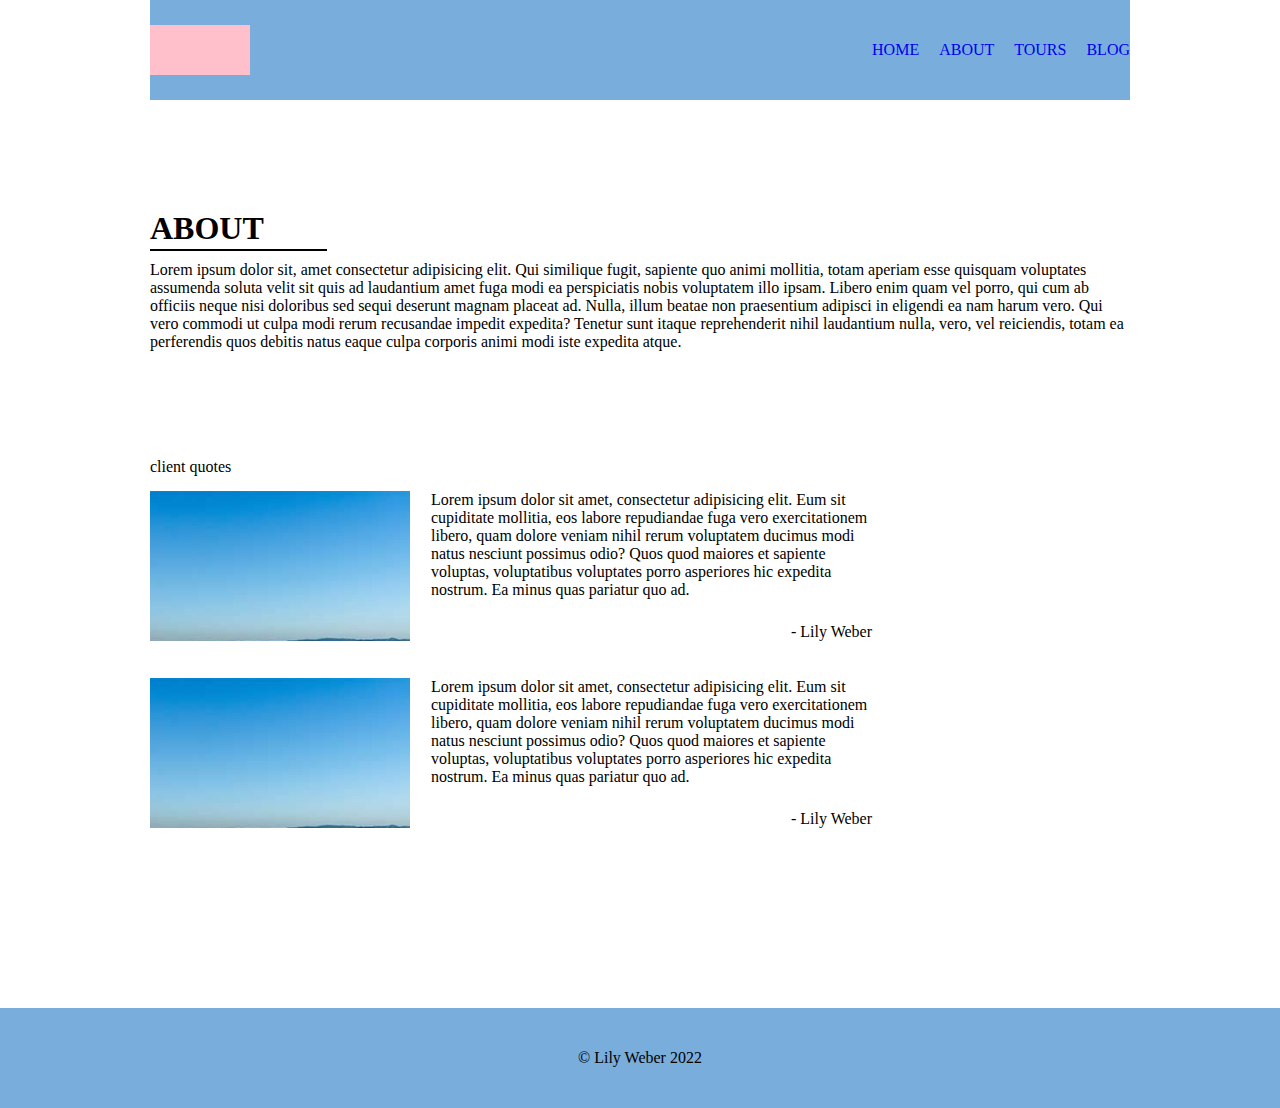
==== index.html @ 14162933 "init project" ====
<!DOCTYPE html>
<html lang="en">

<head>
  <meta charset="UTF-8" />
  <meta http-equiv="X-UA-Compatible" content="IE=edge" />
  <meta name="viewport" content="width=device-width, initial-scale=1.0" />
  <title>Side By Side</title>
  <link rel="stylesheet" href="css/styles.css" />
</head>

<body>
  <nav>
    <div class="logo"></div>
    <div class="links">
      <a href="index.html">HOME</a><a href="about.html">ABOUT</a><a href="#">TOURS</a><a href="#">BLOG</a>
    </div>
  </nav>
  <div id="app">
    <div class="about">
      <div class="about-header">
        <h1 class="about-title">ABOUT</h1>
        <hr />
        <p>Lorem ipsum dolor sit, amet consectetur adipisicing elit. Qui similique fugit, sapiente quo animi mollitia,
          totam aperiam esse quisquam voluptates assumenda soluta velit sit quis ad laudantium amet fuga modi ea
          perspiciatis nobis voluptatem illo ipsam. Libero enim quam vel porro, qui cum ab officiis neque nisi doloribus
          sed sequi deserunt magnam placeat ad. Nulla, illum beatae non praesentium adipisci in eligendi ea nam harum
          vero. Qui vero commodi ut culpa modi rerum recusandae impedit expedita? Tenetur sunt itaque reprehenderit
          nihil laudantium nulla, vero, vel reiciendis, totam ea perferendis quos debitis natus eaque culpa corporis
          animi modi iste expedita atque.</p>
      </div>
      <div class="about-client-quotes">
        <p class="client-quotes-title">client quotes</p>
        <div class="client-box">
          <div class="client-box-img">
            <img src="images/thumb1_300x300.jpg" alt="">
          </div>
          <div class="client-box-quote">
            <p>Lorem ipsum dolor sit amet, consectetur adipisicing elit. Eum sit cupiditate mollitia, eos labore
              repudiandae fuga vero exercitationem libero, quam dolore veniam nihil rerum voluptatem ducimus modi natus
              nesciunt possimus odio? Quos quod maiores et sapiente voluptas, voluptatibus voluptates porro asperiores
              hic expedita nostrum. Ea minus quas pariatur quo ad.</p>
          </div>
          <div class="client-name">- Lily Weber</div>
        </div>
        <div class="client-box">
          <div class="client-box-img">
            <img src="images/thumb1_300x300.jpg" alt="">
          </div>
          <div class="client-box-quote">
            <p>Lorem ipsum dolor sit amet, consectetur adipisicing elit. Eum sit cupiditate mollitia, eos labore
              repudiandae fuga vero exercitationem libero, quam dolore veniam nihil rerum voluptatem ducimus modi natus
              nesciunt possimus odio? Quos quod maiores et sapiente voluptas, voluptatibus voluptates porro asperiores
              hic expedita nostrum. Ea minus quas pariatur quo ad.</p>
          </div>
          <div class="client-name">- Lily Weber</div>
        </div>
      </div>
    </div>
  </div>
  <footer>
    <div class="footer-content">
      &copy; Lily Weber 2022
    </div>
  </footer>
</body>

</html>
---- css/styles.css ----
* {
  margin: 0;
  padding: 0;
  box-sizing: border-box;
}

html,
body {
  height: 100%;
}

h1,
h2,
h3,
h4,
h5,
h6,
p {
  margin-bottom: 15px;
}

#app {
  max-width: 980px;
  margin: 0 auto;
}

nav {
  max-width: 980px;
  margin: 0 auto;
  background-color: #79ADDC;
  height: 100px;
  display: flex;
  align-items: center;
  justify-content: space-between;
}
nav .logo {
  width: 100px;
  height: 50px;
  background-color: pink;
}
nav .links a {
  text-decoration: none;
  margin-left: 20px;
}

footer {
  height: 100px;
  background-color: #79ADDC;
}
footer .footer-content {
  max-width: 980px;
  height: 100%;
  margin: 0 auto;
  display: flex;
  align-items: center;
  justify-content: space-evenly;
}

.about {
  margin-top: 110px;
  margin-bottom: 180px;
}
.about .about-header h1 {
  margin-bottom: 2px;
}
.about .about-header hr {
  width: 177px;
  height: 2px;
  border-width: 0px;
  background-color: black;
  margin-bottom: 10px;
}
.about .about-client-quotes {
  margin-top: 107px;
}
.about .about-client-quotes .client-box {
  max-width: 722px;
  display: flex;
  position: relative;
  margin-bottom: 37px;
}
.about .about-client-quotes .client-box .client-box-img {
  width: 260px;
  height: 150px;
  overflow: hidden;
  margin-right: 21px;
}
.about .about-client-quotes .client-box .client-box-img img {
  width: 100%;
}
.about .about-client-quotes .client-box .client-box-quote {
  width: 440px;
  margin-bottom: 20px;
}
.about .about-client-quotes .client-box .client-name {
  position: absolute;
  bottom: 0;
  right: 0;
}

/*# sourceMappingURL=styles.css.map */
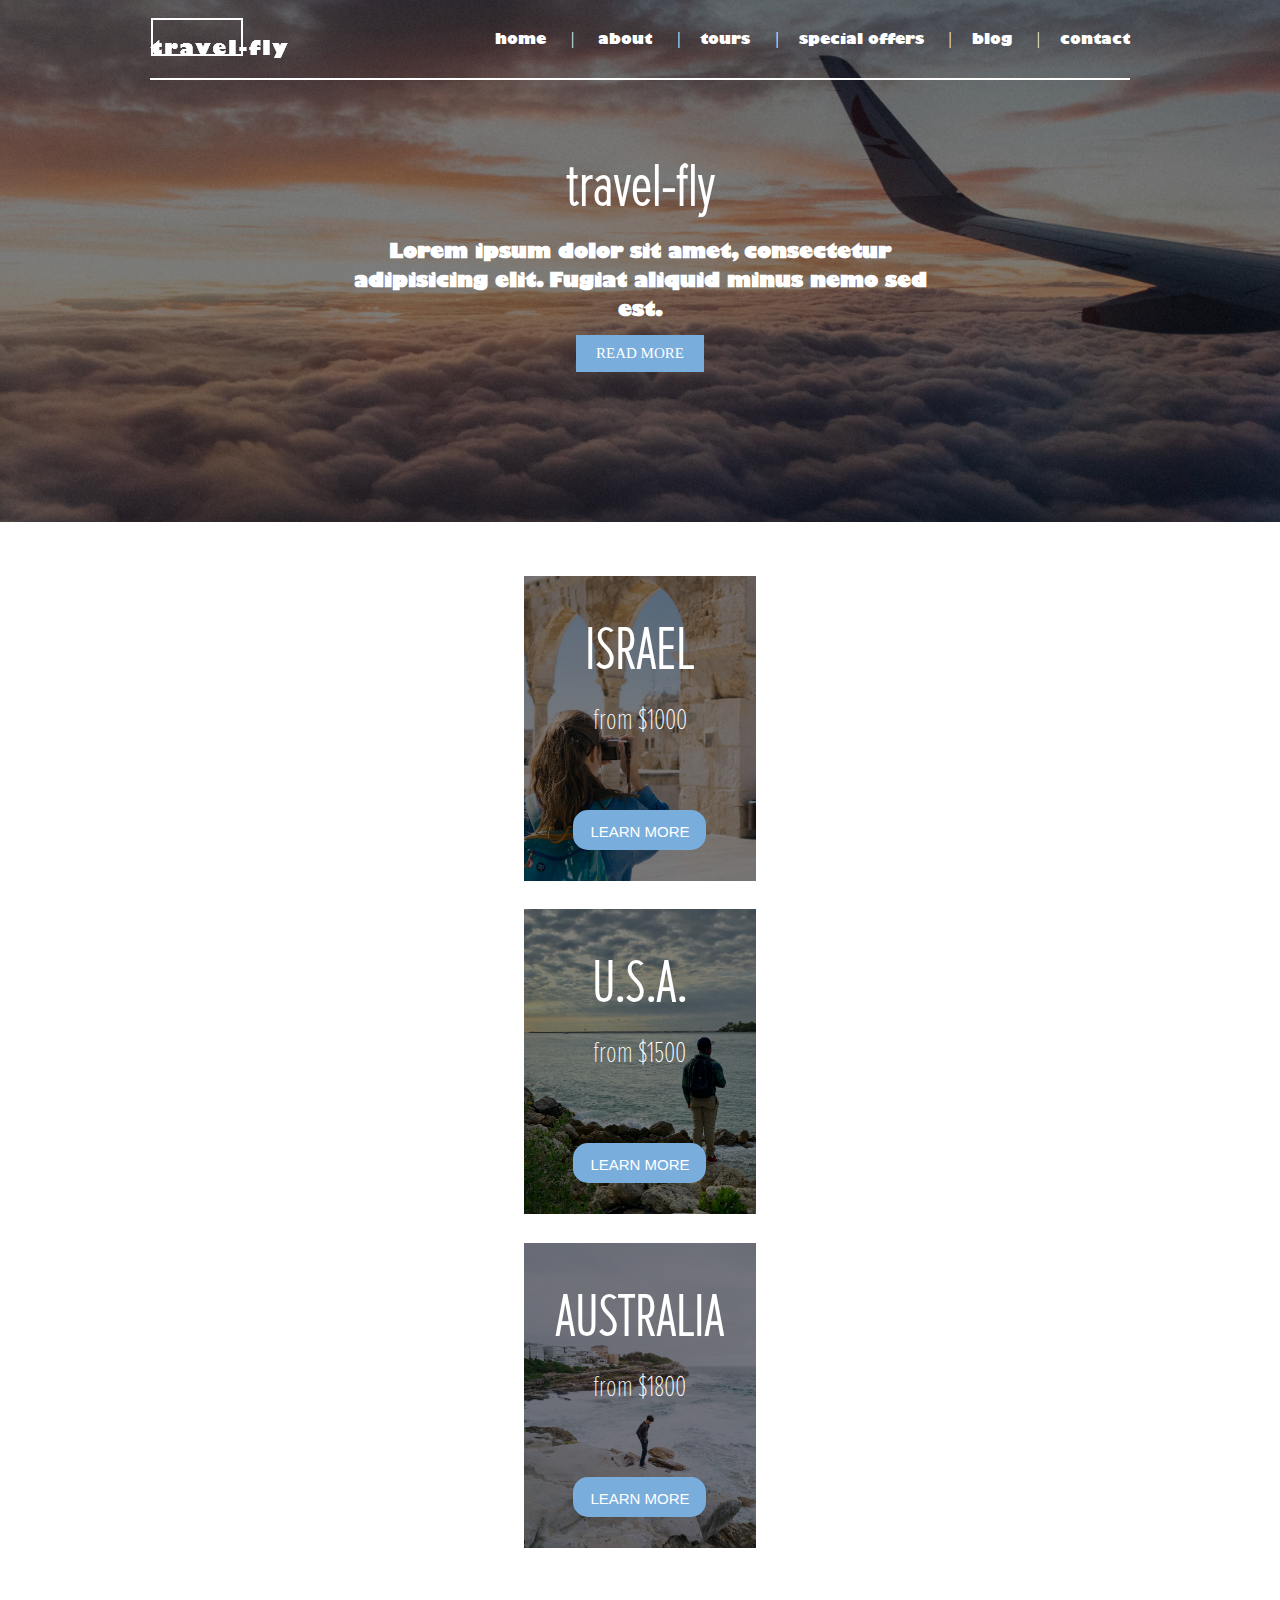
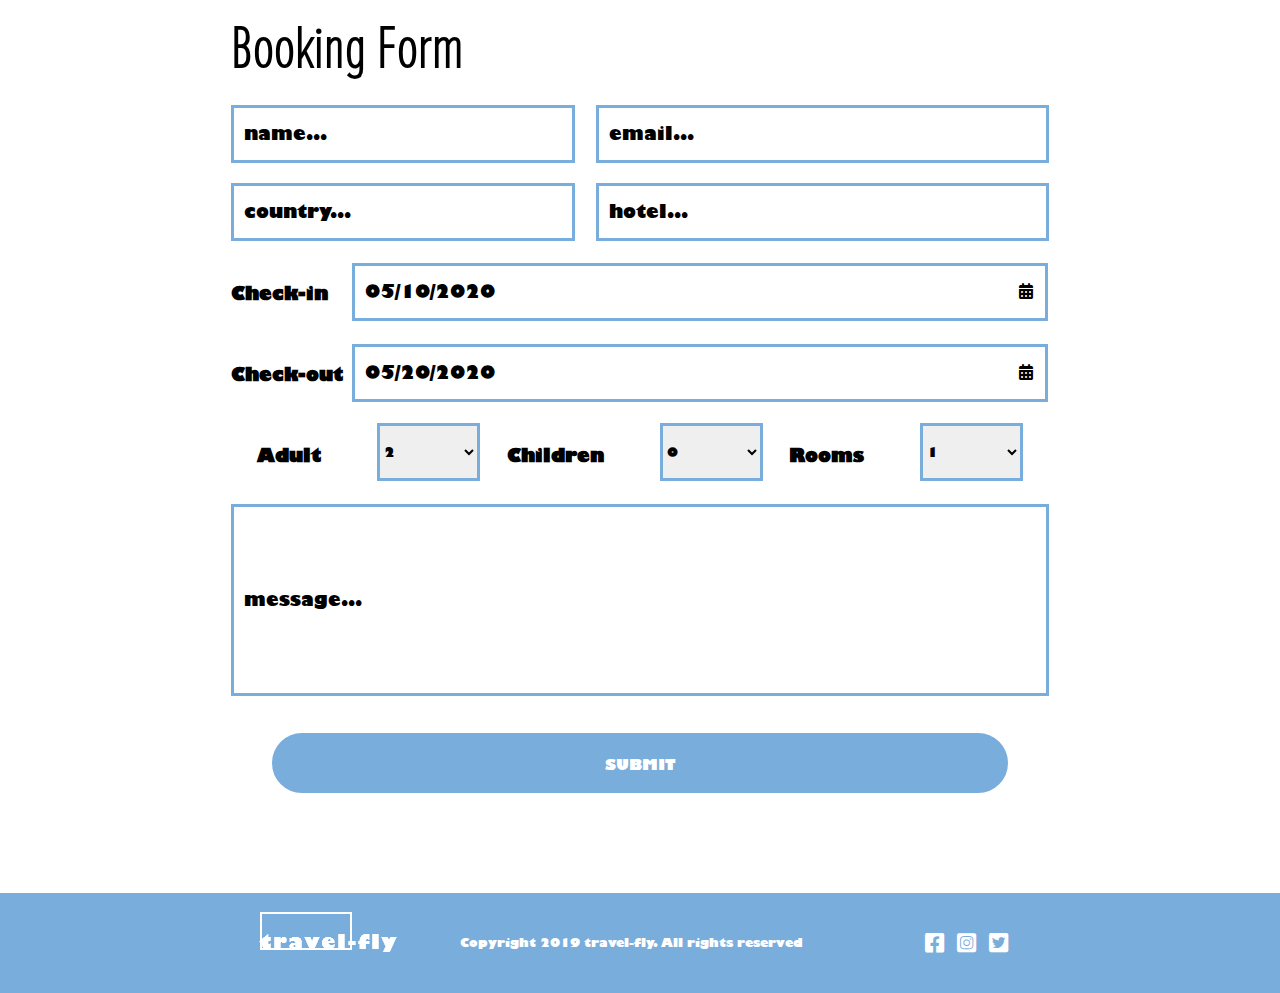
==== commit 8257dee7: "added home page" ====
--- a/index.html
+++ b/index.html
@@ -1,68 +1,133 @@
 <!DOCTYPE html>
 <html lang="en">
+<!--this is a change to push-->
 
 <head>
-  <meta charset="UTF-8" />
-  <meta http-equiv="X-UA-Compatible" content="IE=edge" />
-  <meta name="viewport" content="width=device-width, initial-scale=1.0" />
-  <title>Side By Side</title>
-  <link rel="stylesheet" href="css/styles.css" />
+    <meta charset="UTF-8">
+    <meta http-equiv="X-UA-Compatible" content="IE=edge">
+    <meta name="viewport" content="width=device-width, initial-scale=1.0">
+    <title>Start Fly | Travel is Good!</title>
+    <link rel="stylesheet" href="https://cdnjs.cloudflare.com/ajax/libs/font-awesome/6.0.0/css/all.min.css"
+        integrity="sha512-9usAa10IRO0HhonpyAIVpjrylPvoDwiPUiKdWk5t3PyolY1cOd4DSE0Ga+ri4AuTroPR5aQvXU9xC6qOPnzFeg=="
+        crossorigin="anonymous" referrerpolicy="no-referrer" />
+    <link rel="stylesheet" href="css/styles.css">
 </head>
 
 <body>
-  <nav>
-    <div class="logo"></div>
-    <div class="links">
-      <a href="index.html">HOME</a><a href="about.html">ABOUT</a><a href="#">TOURS</a><a href="#">BLOG</a>
+    <navh>
+        <div class="logo">
+            <img src="images/Group 2.png" alt="">
+        </div>
+        <div class="links">
+            <a href="#">home </a>
+            <span>|</span>
+            <a href="about.html">about </a><span>|</span><a href="#">tours </a><span>|</span><a href="#">special offers
+            </a><span>|</span><a href="#">blog </a><span>|</span><a href="#">contact </a>
+        </div>
+    </navh>
+    <div class="banner">
+        <div class="herotext">
+            <h1>travel-fly</h1>
+            <h3>Lorem ipsum dolor sit amet, consectetur adipisicing elit.
+                Fugiat aliquid minus nemo sed est.</h3>
+            <a href="#">READ MORE</a>
+        </div>
     </div>
-  </nav>
-  <div id="app">
-    <div class="about">
-      <div class="about-header">
-        <h1 class="about-title">ABOUT</h1>
-        <hr />
-        <p>Lorem ipsum dolor sit, amet consectetur adipisicing elit. Qui similique fugit, sapiente quo animi mollitia,
-          totam aperiam esse quisquam voluptates assumenda soluta velit sit quis ad laudantium amet fuga modi ea
-          perspiciatis nobis voluptatem illo ipsam. Libero enim quam vel porro, qui cum ab officiis neque nisi doloribus
-          sed sequi deserunt magnam placeat ad. Nulla, illum beatae non praesentium adipisci in eligendi ea nam harum
-          vero. Qui vero commodi ut culpa modi rerum recusandae impedit expedita? Tenetur sunt itaque reprehenderit
-          nihil laudantium nulla, vero, vel reiciendis, totam ea perferendis quos debitis natus eaque culpa corporis
-          animi modi iste expedita atque.</p>
-      </div>
-      <div class="about-client-quotes">
-        <p class="client-quotes-title">client quotes</p>
-        <div class="client-box">
-          <div class="client-box-img">
-            <img src="images/thumb1_300x300.jpg" alt="">
-          </div>
-          <div class="client-box-quote">
-            <p>Lorem ipsum dolor sit amet, consectetur adipisicing elit. Eum sit cupiditate mollitia, eos labore
-              repudiandae fuga vero exercitationem libero, quam dolore veniam nihil rerum voluptatem ducimus modi natus
-              nesciunt possimus odio? Quos quod maiores et sapiente voluptas, voluptatibus voluptates porro asperiores
-              hic expedita nostrum. Ea minus quas pariatur quo ad.</p>
-          </div>
-          <div class="client-name">- Lily Weber</div>
+
+    <div class="promotours">
+        <div class="container-one">
+            <div class="textcontainer">
+                <h2>ISRAEL</h2>
+                <p>from $1000</p>
+                <a href="#">LEARN MORE</a>
+            </div>
         </div>
-        <div class="client-box">
-          <div class="client-box-img">
-            <img src="images/thumb1_300x300.jpg" alt="">
-          </div>
-          <div class="client-box-quote">
-            <p>Lorem ipsum dolor sit amet, consectetur adipisicing elit. Eum sit cupiditate mollitia, eos labore
-              repudiandae fuga vero exercitationem libero, quam dolore veniam nihil rerum voluptatem ducimus modi natus
-              nesciunt possimus odio? Quos quod maiores et sapiente voluptas, voluptatibus voluptates porro asperiores
-              hic expedita nostrum. Ea minus quas pariatur quo ad.</p>
-          </div>
-          <div class="client-name">- Lily Weber</div>
+        <div class="container-two">
+            <div class="textcontainer">
+                <h2>U.S.A.</h2>
+                <p>from $1500</p>
+                <a href="#">LEARN MORE</a>
+            </div>
         </div>
-      </div>
+        <div class="container-three">
+            <div class="textcontainer">
+                <h2>AUSTRALIA</h2>
+                <p>from $1800</p>
+                <a href="#">LEARN MORE</a>
+            </div>
+        </div>
     </div>
-  </div>
-  <footer>
-    <div class="footer-content">
-      &copy; Lily Weber 2022
+
+    <div class="form-content">
+        <h3 class="formtitle">Booking Form</h3>
+        <div class="top-boxes">
+            <input type="text" id="name" placeholder="name...">
+            <input type="email" id="email" class="long-boxes" placeholder="email...">
+        </div>
+        <div class="top-boxes">
+            <input type="text" id="country" placeholder="country...">
+            <input type="text" id="hotel" class="long-boxes" placeholder="hotel...">
+        </div>
+        <div class="top-boxes">
+            <h2>Check-in</h2>
+            <input type="text" id="checkin" class="check" placeholder="05/10/2020">
+            <div><i class="icon fa-solid fa-calendar-days"></i></div>
+        </div>
+        <div class="top-boxes">
+            <h2>Check-out</h2>
+            <input type="text" id="checkout" class="check" placeholder="05/20/2020">
+            <div><i class="icon fa-solid fa-calendar-days"></i></div>
+        </div>
+        <div class="attendees">
+            <div class="adults">
+                <h2>Adult</h2>
+                <select name="adults" id="adults">
+                    <option value="1">1</option>
+                    <option value="2" selected>2</option>
+                    <option value="3">3</option>
+                    <option value="4">4</option>
+                    <option value="5">5</option>
+                </select>
+            </div>
+            <div class="children">
+                <h2>Children</h2>
+                <select name="children" id="children">
+                    <option value="0" selected>0</option>
+                    <option value="1">1</option>
+                    <option value="2">2</option>
+                    <option value="3">3</option>
+                    <option value="4">4</option>
+                </select>
+            </div>
+            <div class="rooms">
+                <h2>Rooms</h2>
+                <select name="rooms" id="rooms">
+                    <option value="1">1</option>
+                    <option value="2">2</option>
+                    <option value="3">3</option>
+                    <option value="4">4</option>
+                    <option value="5">5</option>
+                </select>
+            </div>
+        </div>
+        <input type="textarea" class="message" placeholder="message...">
+        <input type="submit" class="submit" value="SUBMIT">
     </div>
-  </footer>
+    <div class="footer">
+        <div class="container">
+            <div class="logo">
+                <img src="images/Group 2.png" alt="">
+            </div>
+            <div class="copyright">
+                Copyright 2019 travel-fly. All rights reserved
+            </div>
+            <div class="socials">
+                <i class="fa-brands fa-facebook-square"></i>
+                <i class="fa-brands fa-instagram-square"></i>
+                <i class="fa-brands fa-twitter-square"></i>
+            </div>
+        </div>
+    </div>
 </body>
 
 </html>--- a/css/styles.css
+++ b/css/styles.css
@@ -1,3 +1,11 @@
+@font-face {
+  font-family: ProximaNovaECT;
+  src: url(../Proxima_Nova_Extra_Condensed_Thin.otf);
+}
+@font-face {
+  font-family: GillSansUB;
+  src: url(../GILSANUB.TTF);
+}
 * {
   margin: 0;
   padding: 0;
@@ -24,36 +32,448 @@
   margin: 0 auto;
 }
 
+navh {
+  max-width: 980px;
+  height: 80px;
+  margin: 0 auto;
+  border-bottom: 2px solid white;
+  display: flex;
+  align-items: center;
+  justify-content: space-between;
+  position: relative;
+  z-index: 99;
+}
+navh span {
+  color: white;
+  margin: 0 20px;
+}
+navh .logo {
+  max-width: 10%;
+  height: 53%;
+}
+navh .links {
+  max-width: 80%;
+}
+navh .links a {
+  font-size: 15px;
+  color: white;
+  text-decoration: none;
+  font-family: GillSansUB;
+}
+
+@media screen and (max-width: 1250px) and (min-width: 890px) {
+  nav .links {
+    margin-left: 20%;
+  }
+}
+@media screen and (max-width: 889px) {
+  nav .links {
+    font-size: 10px;
+    margin-left: 17%;
+  }
+}
 nav {
   max-width: 980px;
-  margin: 0 auto;
-  background-color: #79ADDC;
-  height: 100px;
+  height: 80px;
+  margin: 0 auto;
+  border-bottom: 2px solid black;
   display: flex;
   align-items: center;
   justify-content: space-between;
+  position: relative;
+  z-index: 99;
+}
+nav span {
+  color: black;
+  margin: 0 20px;
 }
 nav .logo {
-  width: 100px;
-  height: 50px;
-  background-color: pink;
+  max-width: 10%;
+  height: 53%;
+  color: black;
+}
+nav .links {
+  max-width: 80%;
 }
 nav .links a {
+  font-size: 15px;
+  color: black;
   text-decoration: none;
-  margin-left: 20px;
-}
-
-footer {
+  font-family: GillSansUB;
+}
+
+@media screen and (max-width: 1250px) and (min-width: 890px) {
+  nav .links {
+    margin-left: 20%;
+  }
+}
+@media screen and (max-width: 889px) {
+  nav .links {
+    font-size: 10px;
+    margin-left: 17%;
+  }
+}
+.banner {
+  max-width: 100%;
+  height: 58%;
+  background-image: linear-gradient(rgba(0, 0, 0, 0.5), rgba(0, 0, 0, 0.5)), url(../images/main-header-image.png);
+  background-position: center;
+  background-repeat: no-repeat;
+  background-size: cover;
+  margin: -80px auto 0 auto;
+}
+.banner .herotext {
+  text-align: center;
+  padding-top: 150px;
+  color: white;
+}
+.banner .herotext h1 {
+  font-size: 60px;
+  font-family: ProximaNovaECT;
+}
+.banner .herotext h3 {
+  font-size: 20px;
+  width: 47%;
+  margin: 0 auto;
+  font-family: GillSansUB;
+}
+.banner .herotext a {
+  margin: 0 auto;
+  background-color: #79addc;
+  height: 10%;
+  width: 10%;
+  font-size: 15px;
+  padding-top: 10px;
+  padding-bottom: 10px;
+  text-decoration: none;
+  color: white;
+  display: inline-block;
+  margin-top: 10px;
+}
+
+@media screen and (max-width: 1000px) {
+  .banner .herotext {
+    padding-top: 15%;
+  }
+}
+.form-content {
+  max-width: 818px;
+  min-height: 200px;
+  margin: 0 auto;
+  padding-bottom: 100px;
+}
+.form-content input {
+  font-family: GillSansUB;
+  font-size: 18px;
+  color: black;
+}
+.form-content input::placeholder {
+  color: black;
+}
+.form-content .submit {
+  width: 90%;
+  margin: 0 auto;
+  display: block;
+  height: 60px;
+  font-size: 15px;
+  margin: 37px auto 0 auto;
+  background-color: #79addc;
+  color: white;
+  padding-top: 20px;
+  padding-bottom: 20px;
+  border-radius: 30px;
+  border-color: #79addc;
+  border-style: solid;
+  font-family: GillSansUB;
+}
+.form-content .message {
+  width: 818px;
+  height: 192px;
+  display: block;
+  margin-top: 20px;
+  padding-left: 10px;
+  border-color: #79addc;
+  border-style: solid;
+  border-width: 3px;
+  font-family: GillSansUB;
+}
+.form-content .message::placeholder {
+  color: black;
+}
+.form-content .attendees {
+  display: flex;
+  justify-content: space-evenly;
+  margin-top: 20px;
+  font-family: GillSansUB;
+}
+.form-content .attendees .adults {
+  display: flex;
+}
+.form-content .attendees .adults h2 {
+  font-size: 18px;
+  color: black;
+  padding-top: 20px;
+}
+.form-content .attendees .adults select {
+  margin-left: 56px;
+  border-color: #79addc;
+  border-style: solid;
+  border-width: 3px;
+  width: 103px;
+  height: 58px;
+  color: black;
+  font-family: GillSansUB;
+}
+.form-content .attendees .children {
+  display: flex;
+}
+.form-content .attendees .children h2 {
+  font-size: 18px;
+  color: black;
+  padding-top: 20px;
+}
+.form-content .attendees .children select {
+  margin-left: 56px;
+  border-color: #79addc;
+  border-style: solid;
+  border-width: 3px;
+  width: 103px;
+  height: 58px;
+  font-family: GillSansUB;
+}
+.form-content .attendees .rooms {
+  display: flex;
+}
+.form-content .attendees .rooms h2 {
+  font-family: GillSansUB;
+  font-size: 18px;
+  color: black;
+  padding-top: 20px;
+}
+.form-content .attendees .rooms select {
+  margin-left: 56px;
+  border-color: #79addc;
+  border-style: solid;
+  border-width: 3px;
+  width: 103px;
+  height: 58px;
+  font-family: GillSansUB;
+}
+.form-content .formtitle {
+  font-size: 60px;
+  padding-top: 50px;
+  color: black;
+  font-family: ProximaNovaECT;
+}
+.form-content .top-boxes {
+  margin-top: 20px;
+  display: flex;
+  align-items: center;
+  justify-content: space-between;
+}
+.form-content .top-boxes h2 {
+  font-family: GillSansUB;
+  font-size: 18px;
+  color: black;
+  padding-top: 20px;
+  width: 120px;
+}
+.form-content .top-boxes .check {
+  width: 85%;
+}
+.form-content .top-boxes .long-boxes {
+  width: 453px;
+}
+.form-content .top-boxes .icon {
+  margin-left: -30px;
+}
+.form-content .top-boxes input {
+  width: 344px;
+  height: 58px;
+  padding-left: 10px;
+  border-color: #79addc;
+  border-style: solid;
+  border-width: 3px;
+}
+
+@media screen and (max-width: 900px) {
+  .form-content .message {
+    width: 90%;
+    margin: 0 auto;
+    margin-top: 5%;
+  }
+  .form-content .top-boxes {
+    flex-direction: column;
+    align-items: space-between;
+  }
+  .form-content .top-boxes .icon {
+    display: none;
+  }
+  .form-content .top-boxes .long-boxes {
+    max-width: 344px;
+  }
+  .form-content .top-boxes input {
+    margin-bottom: 5%;
+    max-width: 344px;
+  }
+}
+@media screen and (max-width: 900px) {
+  .form-content .formtitle {
+    width: 30%;
+    margin: 0 auto;
+  }
+}
+.promotours {
+  display: flex;
+  width: 53%;
+  height: 35%;
+  margin: 0 auto;
+  justify-content: space-between;
+  margin-top: -37px;
+  font-family: ProximaNovaECT;
+}
+.promotours .container-one {
+  width: 232px;
+  height: 305px;
+  background-image: linear-gradient(rgba(0, 0, 0, 0.5), rgba(0, 0, 0, 0.5)), url(../images/asset-5@2x.png);
+  background-position: center;
+  background-repeat: no-repeat;
+  background-size: cover;
+}
+.promotours .container-one .textcontainer {
+  text-align: center;
+  height: 187px;
+  color: white;
+  padding-top: 37px;
+}
+.promotours .container-one .textcontainer h2 {
+  font-size: 60px;
+}
+.promotours .container-one .textcontainer p {
+  font-size: 30px;
+}
+.promotours .container-one .textcontainer a {
+  font-family: "Gill Sans", "Gill Sans MT", Calibri, "Trebuchet MS", sans-serif;
+  font-size: 15px;
+  display: inline-block;
+  width: 133px;
+  height: 40px;
+  padding-top: 10px;
+  background-color: #79addc;
+  color: white;
+  text-decoration: none;
+  margin-top: 57px;
+  border-style: solid;
+  border-color: #79addc;
+  border-radius: 15px;
+}
+.promotours .container-two {
+  width: 232px;
+  height: 305px;
+  background-image: linear-gradient(rgba(0, 0, 0, 0.5), rgba(0, 0, 0, 0.5)), url(../images/asset-11@2x.png);
+  background-position: center;
+  background-repeat: no-repeat;
+  background-size: cover;
+}
+.promotours .container-two .textcontainer {
+  text-align: center;
+  height: 187px;
+  color: white;
+  padding-top: 37px;
+}
+.promotours .container-two .textcontainer h2 {
+  font-size: 60px;
+}
+.promotours .container-two .textcontainer p {
+  font-size: 30px;
+}
+.promotours .container-two .textcontainer a {
+  font-family: "Gill Sans", "Gill Sans MT", Calibri, "Trebuchet MS", sans-serif;
+  font-size: 15px;
+  display: inline-block;
+  width: 133px;
+  height: 40px;
+  padding-top: 10px;
+  background-color: #79addc;
+  color: white;
+  text-decoration: none;
+  margin-top: 57px;
+  border-style: solid;
+  border-color: #79addc;
+  border-radius: 15px;
+}
+.promotours .container-three {
+  width: 232px;
+  height: 305px;
+  background-image: linear-gradient(rgba(0, 0, 0, 0.5), rgba(0, 0, 0, 0.5)), url(../images/asset-14@2x.png);
+  background-position: center;
+  background-repeat: no-repeat;
+  background-size: cover;
+}
+.promotours .container-three .textcontainer {
+  text-align: center;
+  height: 187px;
+  color: white;
+  padding-top: 37px;
+}
+.promotours .container-three .textcontainer h2 {
+  font-size: 60px;
+}
+.promotours .container-three .textcontainer p {
+  font-size: 30px;
+}
+.promotours .container-three .textcontainer a {
+  font-family: "Gill Sans", "Gill Sans MT", Calibri, "Trebuchet MS", sans-serif;
+  font-size: 15px;
+  display: inline-block;
+  width: 133px;
+  height: 40px;
+  padding-top: 10px;
+  background-color: #79addc;
+  color: white;
+  text-decoration: none;
+  margin-top: 57px;
+  border-style: solid;
+  border-color: #79addc;
+  border-radius: 15px;
+}
+
+@media screen and (max-width: 1300px) {
+  .promotours {
+    flex-direction: column;
+    min-height: 1000px;
+    margin-top: 40px;
+    justify-content: space-around;
+    align-items: center;
+  }
+}
+.footer {
   height: 100px;
-  background-color: #79ADDC;
-}
-footer .footer-content {
+  background-color: #79addc;
+  color: white;
+}
+.footer .container {
   max-width: 980px;
   height: 100%;
   margin: 0 auto;
   display: flex;
   align-items: center;
   justify-content: space-evenly;
+}
+.footer .container .logo {
+  width: 92px;
+  height: 42px;
+  margin-top: -20px;
+}
+.footer .container .copyright {
+  font-size: 12px;
+  font-family: GillSansUB;
+}
+.footer .container .socials {
+  display: flex;
+  justify-content: space-evenly;
+  width: 110px;
+  font-size: 22px;
 }
 
 .about {
@@ -62,16 +482,37 @@
 }
 .about .about-header h1 {
   margin-bottom: 2px;
+  font-family: ProximaNovaECT;
+  font-size: 60px;
+  letter-spacing: 6px;
+  font-weight: 200px;
 }
 .about .about-header hr {
+  width: 171px;
+  height: 2px;
+  border-width: 0px;
+  background-color: black;
+  margin-bottom: 36px;
+}
+.about .about-header p {
+  font-family: GillSansUB;
+  font-size: 16px;
+}
+.about .about-client-quotes {
+  margin-top: 107px;
+}
+.about .about-client-quotes .client-quotes-title {
+  margin-bottom: 2px;
+  font-family: ProximaNovaECT;
+  font-size: 40px;
+  letter-spacing: 4px;
+}
+.about .about-client-quotes hr {
   width: 177px;
   height: 2px;
   border-width: 0px;
   background-color: black;
-  margin-bottom: 10px;
-}
-.about .about-client-quotes {
-  margin-top: 107px;
+  margin-bottom: 36px;
 }
 .about .about-client-quotes .client-box {
   max-width: 722px;
@@ -91,11 +532,17 @@
 .about .about-client-quotes .client-box .client-box-quote {
   width: 440px;
   margin-bottom: 20px;
+  font-size: 16px;
+  font-family: GillSansUB;
 }
 .about .about-client-quotes .client-box .client-name {
   position: absolute;
   bottom: 0;
   right: 0;
+  font-family: ProximaNovaECT;
+  font-size: 20px;
+  color: #79addc;
+  letter-spacing: 2px;
 }
 
 /*# sourceMappingURL=styles.css.map */
